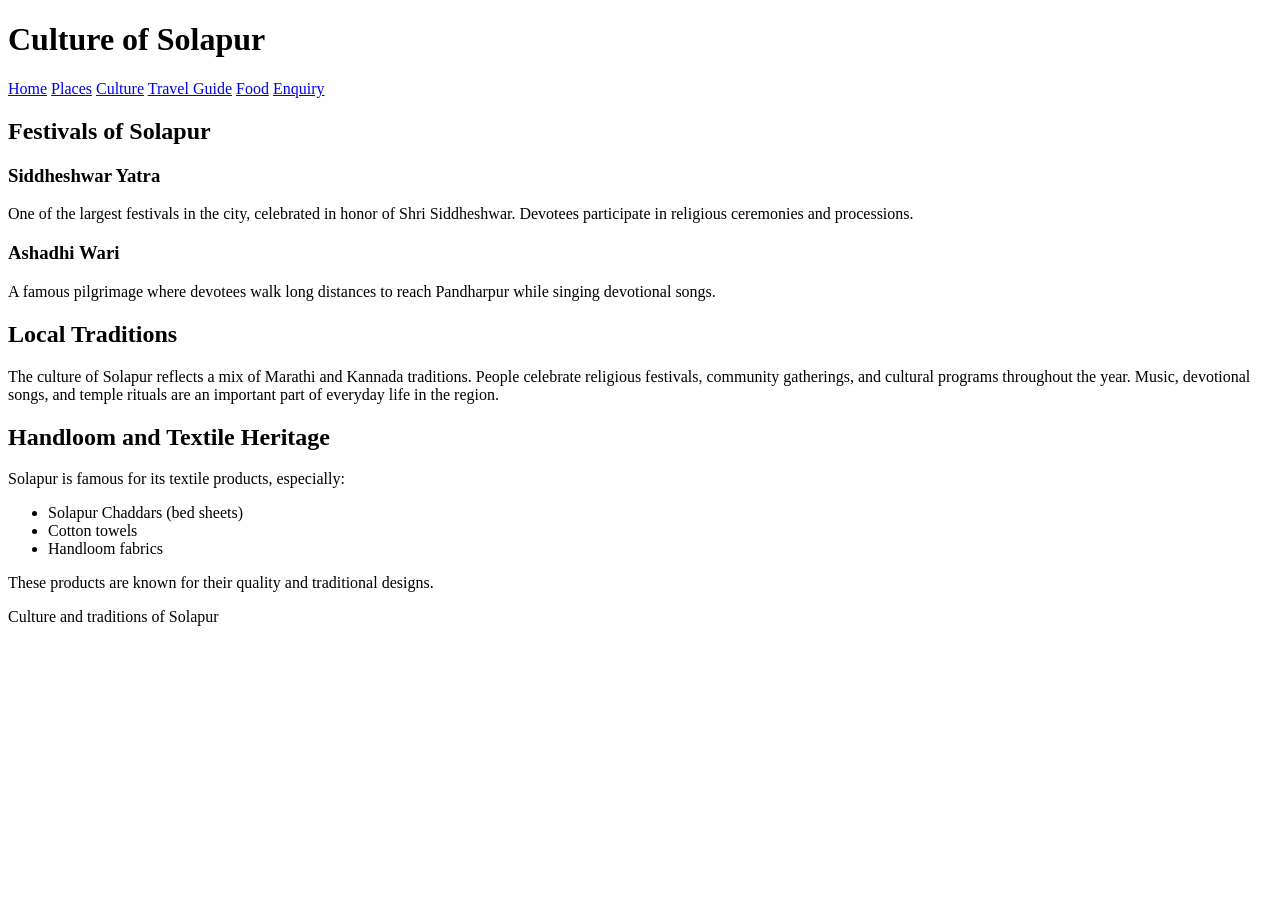
==== culture.html @ c8992318 "Create culture.html" ====
<!DOCTYPE html>
<html>
<head>
<title>Culture of Solapur</title>
<link rel="stylesheet" href="style.css">
</head>

<body>

<header>
<h1>Culture of Solapur</h1>

<nav>
<a href="index.html">Home</a>
<a href="places.html">Places</a>
<a href="culture.html">Culture</a>
<a href="travel.html">Travel Guide</a>
<a href="food.html">Food</a>
<a href="enquiry.html">Enquiry</a>
</nav>
</header>

<section>

<h2>Festivals of Solapur</h2>

<h3>Siddheshwar Yatra</h3>

<p>
One of the largest festivals in the city, celebrated in honor of Shri Siddheshwar.
Devotees participate in religious ceremonies and processions.
</p>

<h3>Ashadhi Wari</h3>

<p>
A famous pilgrimage where devotees walk long distances to reach Pandharpur while
singing devotional songs.
</p>


<h2>Local Traditions</h2>

<p>
The culture of Solapur reflects a mix of Marathi and Kannada traditions. People celebrate
religious festivals, community gatherings, and cultural programs throughout the year.
Music, devotional songs, and temple rituals are an important part of everyday life in the region.
</p>


<h2>Handloom and Textile Heritage</h2>

<p>
Solapur is famous for its textile products, especially:
</p>

<ul>
<li>Solapur Chaddars (bed sheets)</li>
<li>Cotton towels</li>
<li>Handloom fabrics</li>
</ul>

<p>
These products are known for their quality and traditional designs.
</p>

</section>

<footer>
<p>Culture and traditions of Solapur</p>
</footer>

</body>
</html>
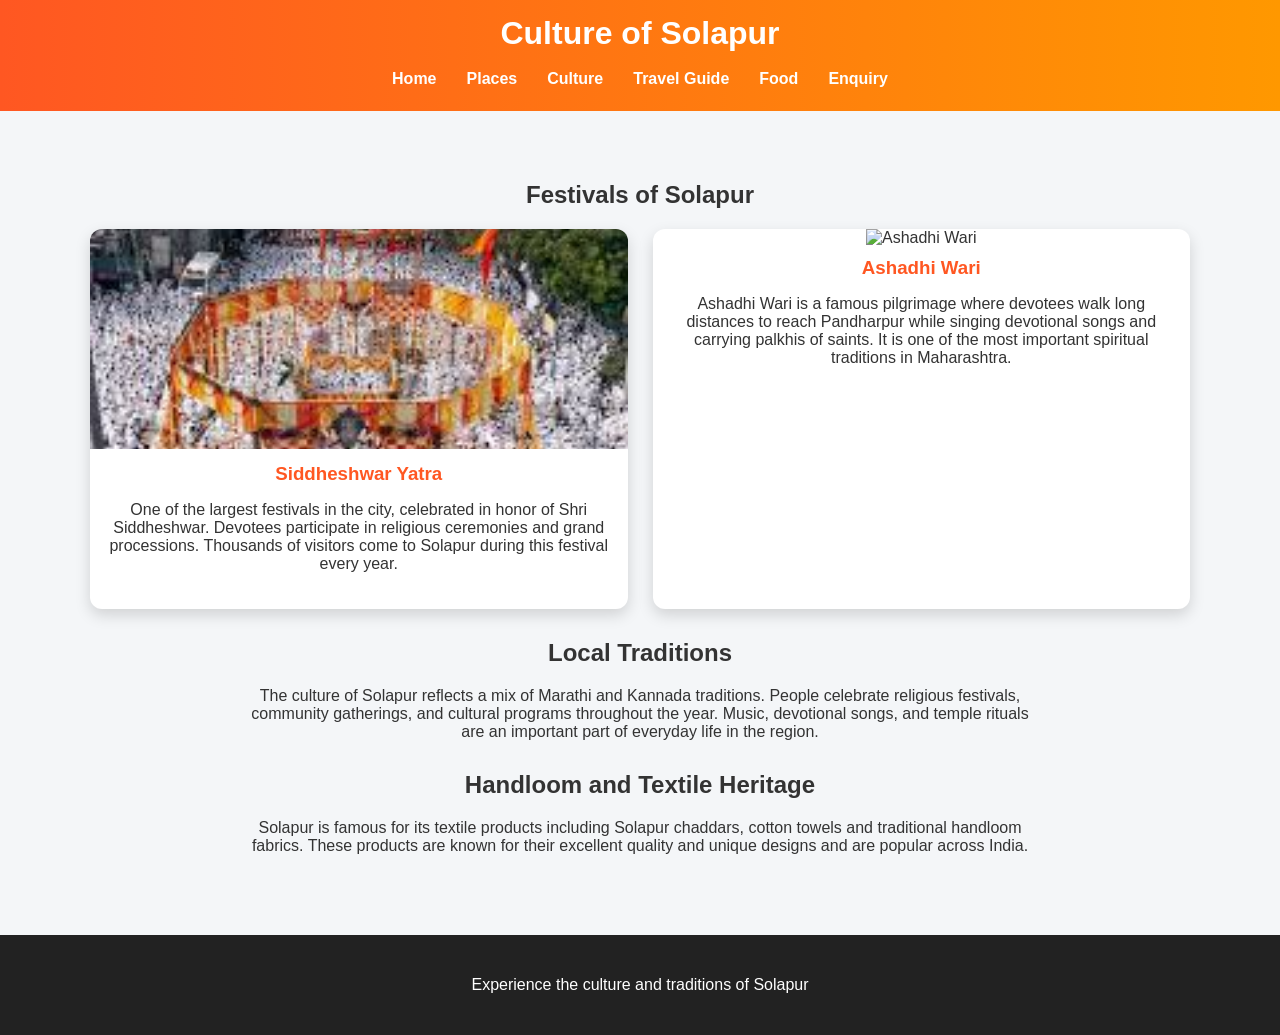
==== commit f115618d: "Update culture.html" ====
--- a/culture.html
+++ b/culture.html
@@ -3,11 +3,58 @@
 <head>
 <title>Culture of Solapur</title>
 <link rel="stylesheet" href="style.css">
+
+<style>
+
+.culture-gallery{
+display:grid;
+grid-template-columns:repeat(auto-fit,minmax(300px,1fr));
+gap:25px;
+margin-top:20px;
+}
+
+.culture-card{
+background:white;
+border-radius:12px;
+overflow:hidden;
+box-shadow:0 6px 15px rgba(0,0,0,0.15);
+transition:0.3s;
+text-align:center;
+}
+
+.culture-card:hover{
+transform:translateY(-6px);
+box-shadow:0 10px 25px rgba(0,0,0,0.25);
+}
+
+.culture-card img{
+width:100%;
+height:220px;
+object-fit:cover;
+}
+
+.culture-card h3{
+color:#ff5722;
+margin:10px 0;
+}
+
+.culture-card p{
+padding:0 15px 20px;
+}
+
+.section-title{
+text-align:center;
+margin-top:30px;
+}
+
+</style>
+
 </head>
 
 <body>
 
 <header>
+
 <h1>Culture of Solapur</h1>
 
 <nav>
@@ -18,56 +65,70 @@
 <a href="food.html">Food</a>
 <a href="enquiry.html">Enquiry</a>
 </nav>
+
 </header>
 
 <section>
 
-<h2>Festivals of Solapur</h2>
+<h2 class="section-title">Festivals of Solapur</h2>
+
+<div class="culture-gallery">
+
+<div class="culture-card">
+
+<img src="images/yatra.jpg" alt="Siddheshwar Yatra">
 
 <h3>Siddheshwar Yatra</h3>
 
 <p>
 One of the largest festivals in the city, celebrated in honor of Shri Siddheshwar.
-Devotees participate in religious ceremonies and processions.
+Devotees participate in religious ceremonies and grand processions.
+Thousands of visitors come to Solapur during this festival every year.
 </p>
+
+</div>
+
+<div class="culture-card">
+
+<img src="images/vari.jpg" alt="Ashadhi Wari">
 
 <h3>Ashadhi Wari</h3>
 
 <p>
-A famous pilgrimage where devotees walk long distances to reach Pandharpur while
-singing devotional songs.
+Ashadhi Wari is a famous pilgrimage where devotees walk long distances to reach
+Pandharpur while singing devotional songs and carrying palkhis of saints.
+It is one of the most important spiritual traditions in Maharashtra.
+</p>
+
+</div>
+
+</div>
+
+
+<h2 class="section-title">Local Traditions</h2>
+
+<p style="text-align:center; max-width:800px; margin:auto;">
+The culture of Solapur reflects a mix of Marathi and Kannada traditions.
+People celebrate religious festivals, community gatherings, and cultural programs
+throughout the year. Music, devotional songs, and temple rituals are an important
+part of everyday life in the region.
 </p>
 
 
-<h2>Local Traditions</h2>
+<h2 class="section-title">Handloom and Textile Heritage</h2>
 
-<p>
-The culture of Solapur reflects a mix of Marathi and Kannada traditions. People celebrate
-religious festivals, community gatherings, and cultural programs throughout the year.
-Music, devotional songs, and temple rituals are an important part of everyday life in the region.
-</p>
-
-
-<h2>Handloom and Textile Heritage</h2>
-
-<p>
-Solapur is famous for its textile products, especially:
-</p>
-
-<ul>
-<li>Solapur Chaddars (bed sheets)</li>
-<li>Cotton towels</li>
-<li>Handloom fabrics</li>
-</ul>
-
-<p>
-These products are known for their quality and traditional designs.
+<p style="text-align:center; max-width:800px; margin:auto;">
+Solapur is famous for its textile products including Solapur chaddars, cotton
+towels and traditional handloom fabrics. These products are known for their
+excellent quality and unique designs and are popular across India.
 </p>
 
 </section>
 
 <footer>
-<p>Culture and traditions of Solapur</p>
+
+<p>Experience the culture and traditions of Solapur</p>
+
 </footer>
 
 </body>
--- a/style.css
+++ b/style.css
@@ -0,0 +1,181 @@
+body{
+margin:0;
+font-family: 'Segoe UI', Arial;
+background:#f4f6f8;
+color:#333;
+}
+
+/* NAVBAR */
+
+header{
+background:linear-gradient(90deg,#ff5722,#ff9800);
+padding:15px;
+position:sticky;
+top:0;
+z-index:1000;
+}
+
+header h1{
+color:white;
+margin:0;
+text-align:center;
+}
+
+nav{
+display:flex;
+justify-content:center;
+flex-wrap:wrap;
+margin-top:10px;
+}
+
+nav a{
+color:white;
+text-decoration:none;
+margin:8px 15px;
+font-weight:bold;
+transition:0.3s;
+}
+
+nav a:hover{
+color:#222;
+background:white;
+padding:5px 10px;
+border-radius:5px;
+}
+
+/* HERO BANNER */
+
+.hero{
+height:400px;
+background:url("images/pandharpur1.jpg") center/cover no-repeat;
+display:flex;
+align-items:center;
+justify-content:center;
+color:white;
+text-align:center;
+}
+
+.hero h2{
+font-size:40px;
+background:rgba(0,0,0,0.5);
+padding:20px;
+border-radius:10px;
+}
+
+/* SECTIONS */
+
+section{
+padding:40px;
+max-width:1100px;
+margin:auto;
+}
+
+/* CARD GRID */
+
+.grid{
+display:grid;
+grid-template-columns:repeat(auto-fit,minmax(250px,1fr));
+gap:25px;
+margin-top:25px;
+}
+
+.card{
+background:white;
+border-radius:12px;
+overflow:hidden;
+box-shadow:0 6px 15px rgba(0,0,0,0.1);
+transition:0.3s;
+text-align:center;
+}
+
+.card:hover{
+transform:translateY(-6px);
+box-shadow:0 10px 25px rgba(0,0,0,0.2);
+}
+
+.card img{
+width:100%;
+height:200px;
+object-fit:cover;
+}
+
+.card h3{
+color:#ff5722;
+}
+
+.card p{
+padding:10px 15px 20px;
+}
+
+/* IMAGE GALLERY */
+
+.gallery{
+display:flex;
+flex-wrap:wrap;
+gap:15px;
+margin-top:20px;
+}
+
+.gallery img{
+width:300px;
+border-radius:10px;
+box-shadow:0 4px 10px rgba(0,0,0,0.2);
+}
+
+/* FORM */
+
+form{
+max-width:500px;
+margin:auto;
+display:flex;
+flex-direction:column;
+}
+
+input, textarea{
+padding:10px;
+margin:10px 0;
+border-radius:6px;
+border:1px solid #ccc;
+}
+
+button{
+background:#ff5722;
+color:white;
+border:none;
+padding:12px;
+font-size:16px;
+border-radius:6px;
+cursor:pointer;
+}
+
+button:hover{
+background:#e64a19;
+}
+
+/* FOOTER */
+
+footer{
+background:#222;
+color:white;
+text-align:center;
+padding:25px;
+margin-top:40px;
+}
+
+/* MOBILE */
+
+@media(max-width:768px){
+
+.hero{
+height:250px;
+}
+
+.hero h2{
+font-size:28px;
+}
+
+section{
+padding:20px;
+}
+
+}
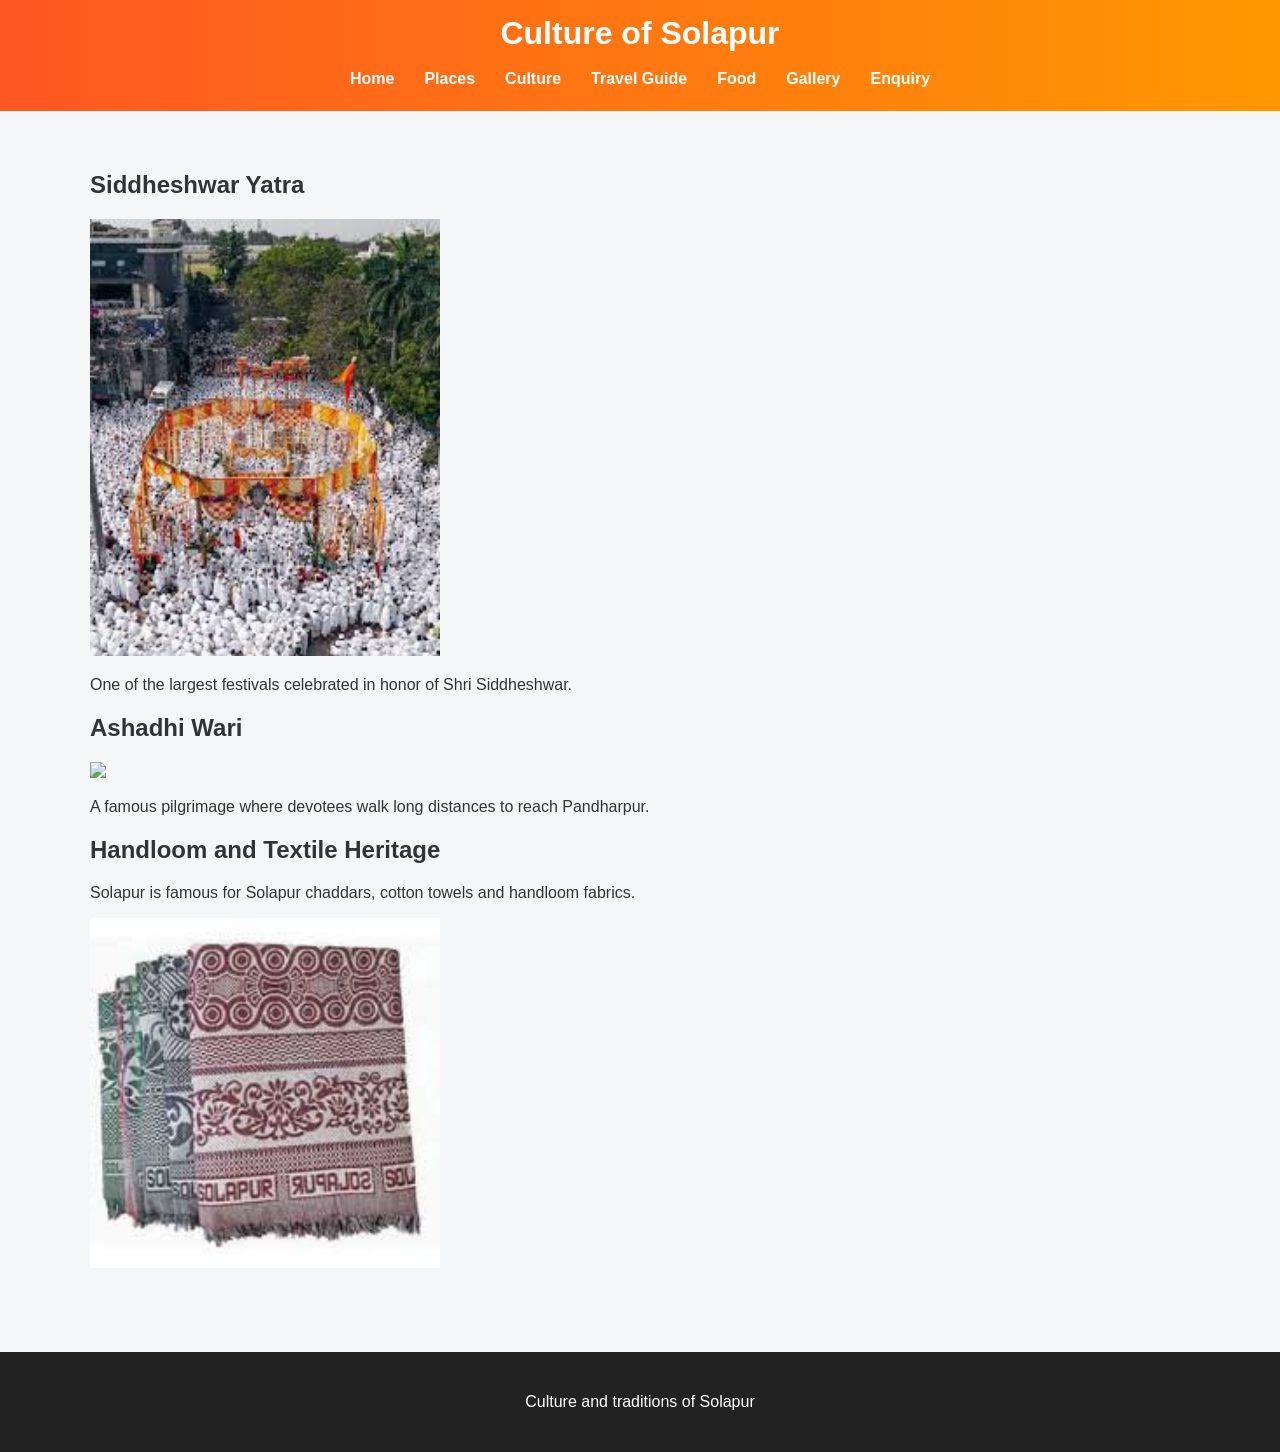
==== commit 653f0bb2: "Update culture.html" ====
--- a/culture.html
+++ b/culture.html
@@ -3,52 +3,6 @@
 <head>
 <title>Culture of Solapur</title>
 <link rel="stylesheet" href="style.css">
-
-<style>
-
-.culture-gallery{
-display:grid;
-grid-template-columns:repeat(auto-fit,minmax(300px,1fr));
-gap:25px;
-margin-top:20px;
-}
-
-.culture-card{
-background:white;
-border-radius:12px;
-overflow:hidden;
-box-shadow:0 6px 15px rgba(0,0,0,0.15);
-transition:0.3s;
-text-align:center;
-}
-
-.culture-card:hover{
-transform:translateY(-6px);
-box-shadow:0 10px 25px rgba(0,0,0,0.25);
-}
-
-.culture-card img{
-width:100%;
-height:220px;
-object-fit:cover;
-}
-
-.culture-card h3{
-color:#ff5722;
-margin:10px 0;
-}
-
-.culture-card p{
-padding:0 15px 20px;
-}
-
-.section-title{
-text-align:center;
-margin-top:30px;
-}
-
-</style>
-
 </head>
 
 <body>
@@ -63,6 +17,7 @@
 <a href="culture.html">Culture</a>
 <a href="travel.html">Travel Guide</a>
 <a href="food.html">Food</a>
+<a href="gallery.html">Gallery</a>
 <a href="enquiry.html">Enquiry</a>
 </nav>
 
@@ -70,65 +25,34 @@
 
 <section>
 
-<h2 class="section-title">Festivals of Solapur</h2>
+<h2>Siddheshwar Yatra</h2>
 
-<div class="culture-gallery">
-
-<div class="culture-card">
-
-<img src="images/yatra.jpg" alt="Siddheshwar Yatra">
-
-<h3>Siddheshwar Yatra</h3>
+<img src="images/yatra.jpg" width="350">
 
 <p>
-One of the largest festivals in the city, celebrated in honor of Shri Siddheshwar.
-Devotees participate in religious ceremonies and grand processions.
-Thousands of visitors come to Solapur during this festival every year.
+One of the largest festivals celebrated in honor of Shri Siddheshwar.
 </p>
 
-</div>
+<h2>Ashadhi Wari</h2>
 
-<div class="culture-card">
-
-<img src="images/vari.jpg" alt="Ashadhi Wari">
-
-<h3>Ashadhi Wari</h3>
+<img src="images/vari.jpg" width="350">
 
 <p>
-Ashadhi Wari is a famous pilgrimage where devotees walk long distances to reach
-Pandharpur while singing devotional songs and carrying palkhis of saints.
-It is one of the most important spiritual traditions in Maharashtra.
+A famous pilgrimage where devotees walk long distances to reach Pandharpur.
 </p>
 
-</div>
+<h2>Handloom and Textile Heritage</h2>
 
-</div>
-
-
-<h2 class="section-title">Local Traditions</h2>
-
-<p style="text-align:center; max-width:800px; margin:auto;">
-The culture of Solapur reflects a mix of Marathi and Kannada traditions.
-People celebrate religious festivals, community gatherings, and cultural programs
-throughout the year. Music, devotional songs, and temple rituals are an important
-part of everyday life in the region.
+<p>
+Solapur is famous for Solapur chaddars, cotton towels and handloom fabrics.
 </p>
 
-
-<h2 class="section-title">Handloom and Textile Heritage</h2>
-
-<p style="text-align:center; max-width:800px; margin:auto;">
-Solapur is famous for its textile products including Solapur chaddars, cotton
-towels and traditional handloom fabrics. These products are known for their
-excellent quality and unique designs and are popular across India.
-</p>
+<img src="images/chadar.jpg" width="350">
 
 </section>
 
 <footer>
-
-<p>Experience the culture and traditions of Solapur</p>
-
+<p>Culture and traditions of Solapur</p>
 </footer>
 
 </body>
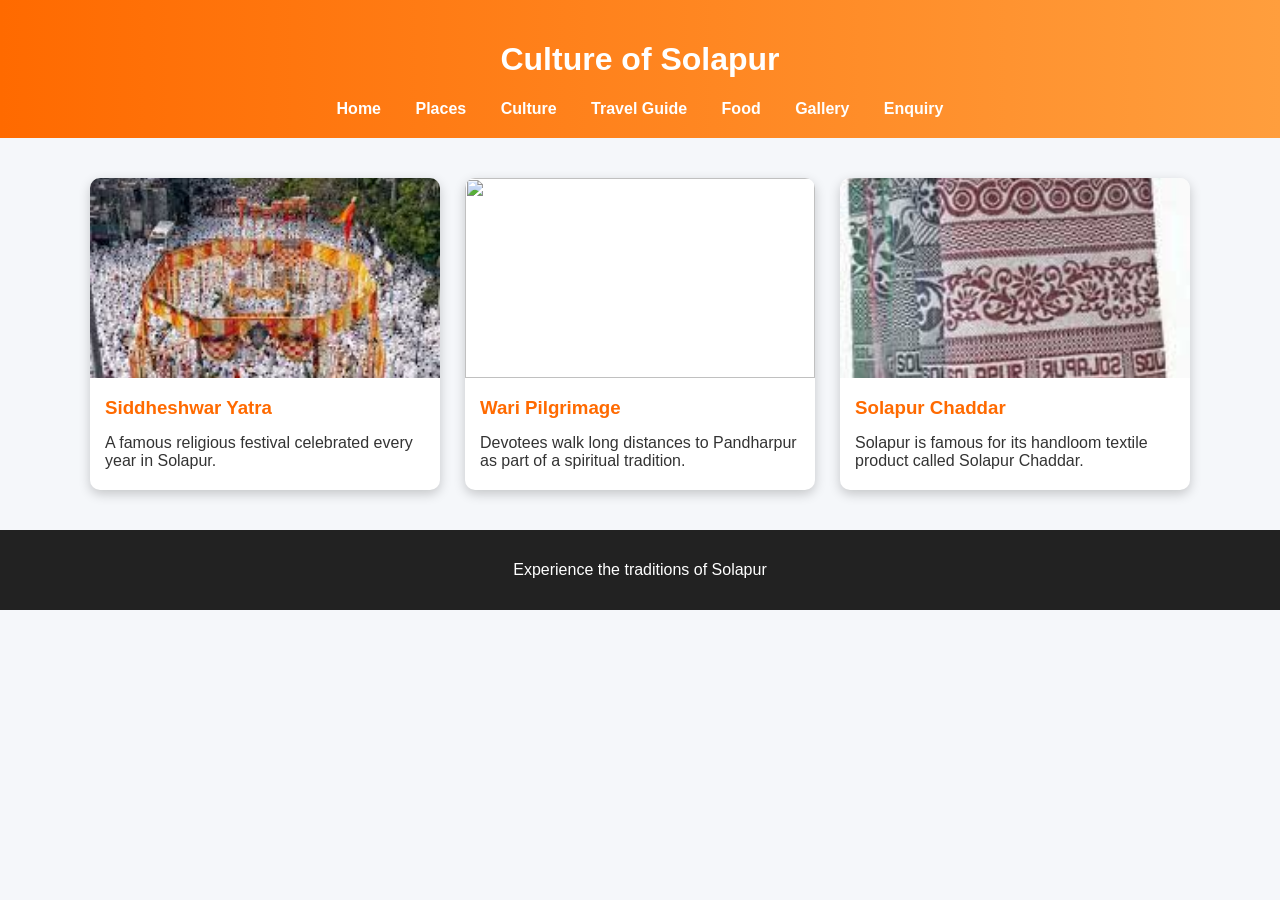
==== commit 3eb64f58: "Update culture.html" ====
--- a/culture.html
+++ b/culture.html
@@ -1,8 +1,10 @@
 <!DOCTYPE html>
 <html>
 <head>
-<title>Culture of Solapur</title>
+
+<title>Culture</title>
 <link rel="stylesheet" href="style.css">
+
 </head>
 
 <body>
@@ -23,37 +25,39 @@
 
 </header>
 
+
 <section>
 
-<h2>Siddheshwar Yatra</h2>
+<div class="cards">
 
-<img src="images/yatra.jpg" width="350">
+<div class="card">
+<img src="images/yatra.jpg">
+<h3>Siddheshwar Yatra</h3>
+<p>A famous religious festival celebrated every year in Solapur.</p>
+</div>
 
-<p>
-One of the largest festivals celebrated in honor of Shri Siddheshwar.
-</p>
+<div class="card">
+<img src="images/vari.jpg">
+<h3>Wari Pilgrimage</h3>
+<p>Devotees walk long distances to Pandharpur as part of a spiritual tradition.</p>
+</div>
 
-<h2>Ashadhi Wari</h2>
+<div class="card">
+<img src="images/chadar.jpg">
+<h3>Solapur Chaddar</h3>
+<p>Solapur is famous for its handloom textile product called Solapur Chaddar.</p>
+</div>
 
-<img src="images/vari.jpg" width="350">
-
-<p>
-A famous pilgrimage where devotees walk long distances to reach Pandharpur.
-</p>
-
-<h2>Handloom and Textile Heritage</h2>
-
-<p>
-Solapur is famous for Solapur chaddars, cotton towels and handloom fabrics.
-</p>
-
-<img src="images/chadar.jpg" width="350">
+</div>
 
 </section>
 
 <footer>
-<p>Culture and traditions of Solapur</p>
+
+<p>Experience the traditions of Solapur</p>
+
 </footer>
 
 </body>
+
 </html>
--- a/style.css
+++ b/style.css
@@ -1,96 +1,66 @@
 body{
 margin:0;
-font-family: 'Segoe UI', Arial;
-background:#f4f6f8;
+font-family:Segoe UI,Arial;
+background:#f5f7fa;
 color:#333;
 }
 
-/* NAVBAR */
-
 header{
-background:linear-gradient(90deg,#ff5722,#ff9800);
-padding:15px;
-position:sticky;
-top:0;
-z-index:1000;
-}
-
-header h1{
+background:linear-gradient(90deg,#ff6a00,#ff9e3d);
+padding:20px;
+text-align:center;
 color:white;
-margin:0;
-text-align:center;
-}
-
-nav{
-display:flex;
-justify-content:center;
-flex-wrap:wrap;
-margin-top:10px;
 }
 
 nav a{
 color:white;
+margin:0 15px;
 text-decoration:none;
-margin:8px 15px;
 font-weight:bold;
-transition:0.3s;
 }
 
 nav a:hover{
-color:#222;
-background:white;
-padding:5px 10px;
-border-radius:5px;
+text-decoration:underline;
 }
 
-/* HERO BANNER */
-
 .hero{
-height:400px;
-background:url("images/pandharpur1.jpg") center/cover no-repeat;
+height:420px;
+background:url("images/pandharpur2.jpg") center/cover no-repeat;
 display:flex;
+flex-direction:column;
+justify-content:center;
 align-items:center;
-justify-content:center;
 color:white;
 text-align:center;
 }
 
-.hero h2{
-font-size:40px;
-background:rgba(0,0,0,0.5);
-padding:20px;
-border-radius:10px;
+.hero h1{
+font-size:48px;
+text-shadow:2px 2px 6px black;
 }
 
-/* SECTIONS */
-
 section{
-padding:40px;
 max-width:1100px;
 margin:auto;
+padding:40px 20px;
 }
 
-/* CARD GRID */
-
-.grid{
+.cards{
 display:grid;
 grid-template-columns:repeat(auto-fit,minmax(250px,1fr));
 gap:25px;
-margin-top:25px;
 }
 
 .card{
 background:white;
-border-radius:12px;
+border-radius:10px;
+box-shadow:0 4px 12px rgba(0,0,0,0.2);
 overflow:hidden;
-box-shadow:0 6px 15px rgba(0,0,0,0.1);
 transition:0.3s;
-text-align:center;
 }
 
 .card:hover{
-transform:translateY(-6px);
-box-shadow:0 10px 25px rgba(0,0,0,0.2);
+transform:translateY(-5px);
 }
 
 .card img{
@@ -100,82 +70,92 @@
 }
 
 .card h3{
-color:#ff5722;
+margin:15px;
+color:#ff6a00;
 }
 
 .card p{
-padding:10px 15px 20px;
+margin:0 15px 20px;
 }
 
-/* IMAGE GALLERY */
-
-.gallery{
-display:flex;
-flex-wrap:wrap;
-gap:15px;
-margin-top:20px;
+.gallery-grid{
+display:grid;
+grid-template-columns:repeat(auto-fit,minmax(220px,1fr));
+gap:20px;
 }
 
-.gallery img{
-width:300px;
-border-radius:10px;
+.gallery-grid img{
+width:100%;
+height:180px;
+object-fit:cover;
+border-radius:8px;
+cursor:pointer;
+transition:0.3s;
+}
+
+.gallery-grid img:hover{
+transform:scale(1.05);
+}
+
+.popup{
+display:none;
+position:fixed;
+top:0;
+left:0;
+width:100%;
+height:100%;
+background:rgba(0,0,0,0.8);
+justify-content:center;
+align-items:center;
+}
+
+.popup img{
+max-width:80%;
+max-height:80%;
+}
+
+.close{
+position:absolute;
+top:20px;
+right:40px;
+color:white;
+font-size:40px;
+cursor:pointer;
+}
+
+.form-box{
+max-width:450px;
+margin:auto;
+background:white;
+padding:30px;
+border-radius:8px;
 box-shadow:0 4px 10px rgba(0,0,0,0.2);
 }
 
-/* FORM */
-
-form{
-max-width:500px;
-margin:auto;
-display:flex;
-flex-direction:column;
-}
-
-input, textarea{
+.form-box input,
+.form-box textarea{
+width:100%;
 padding:10px;
-margin:10px 0;
-border-radius:6px;
+margin-bottom:15px;
 border:1px solid #ccc;
+border-radius:5px;
 }
 
 button{
-background:#ff5722;
+background:#ff6a00;
 color:white;
 border:none;
-padding:12px;
+padding:10px;
 font-size:16px;
-border-radius:6px;
 cursor:pointer;
 }
-
-button:hover{
-background:#e64a19;
-}
-
-/* FOOTER */
 
 footer{
 background:#222;
 color:white;
 text-align:center;
-padding:25px;
-margin-top:40px;
+padding:15px;
 }
 
-/* MOBILE */
 
-@media(max-width:768px){
 
-.hero{
-height:250px;
-}
-
-.hero h2{
-font-size:28px;
-}
-
-section{
-padding:20px;
-}
-
-}
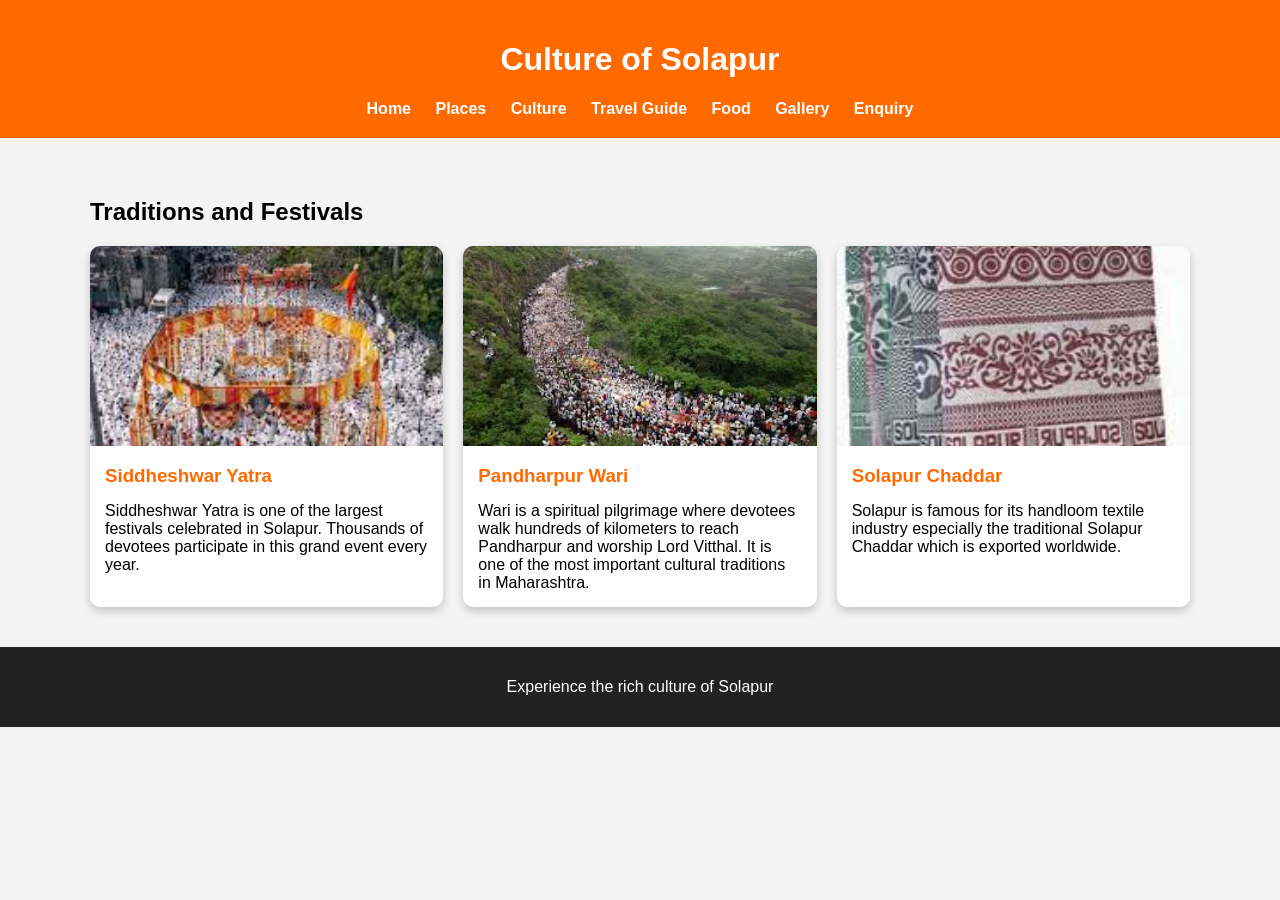
==== commit a23c3fd8: "Update culture.html" ====
--- a/culture.html
+++ b/culture.html
@@ -2,7 +2,7 @@
 <html>
 <head>
 
-<title>Culture</title>
+<title>Culture of Solapur</title>
 <link rel="stylesheet" href="style.css">
 
 </head>
@@ -28,36 +28,48 @@
 
 <section>
 
+<h2>Traditions and Festivals</h2>
+
 <div class="cards">
 
 <div class="card">
 <img src="images/yatra.jpg">
 <h3>Siddheshwar Yatra</h3>
-<p>A famous religious festival celebrated every year in Solapur.</p>
+<p>
+Siddheshwar Yatra is one of the largest festivals celebrated in Solapur.
+Thousands of devotees participate in this grand event every year.
+</p>
 </div>
 
+
 <div class="card">
-<img src="images/vari.jpg">
-<h3>Wari Pilgrimage</h3>
-<p>Devotees walk long distances to Pandharpur as part of a spiritual tradition.</p>
+<img src="images/wari.jpg">
+<h3>Pandharpur Wari</h3>
+<p>
+Wari is a spiritual pilgrimage where devotees walk hundreds of kilometers
+to reach Pandharpur and worship Lord Vitthal. It is one of the most
+important cultural traditions in Maharashtra.
+</p>
 </div>
+
 
 <div class="card">
 <img src="images/chadar.jpg">
 <h3>Solapur Chaddar</h3>
-<p>Solapur is famous for its handloom textile product called Solapur Chaddar.</p>
+<p>
+Solapur is famous for its handloom textile industry especially
+the traditional Solapur Chaddar which is exported worldwide.
+</p>
 </div>
 
 </div>
 
 </section>
 
+
 <footer>
-
-<p>Experience the traditions of Solapur</p>
-
+<p>Experience the rich culture of Solapur</p>
 </footer>
 
 </body>
-
 </html>
--- a/style.css
+++ b/style.css
@@ -1,66 +1,48 @@
 body{
+font-family:Arial;
 margin:0;
-font-family:Segoe UI,Arial;
-background:#f5f7fa;
-color:#333;
+background:#f4f4f4;
 }
 
 header{
-background:linear-gradient(90deg,#ff6a00,#ff9e3d);
+background:#ff6a00;
+color:white;
+text-align:center;
 padding:20px;
-text-align:center;
-color:white;
 }
 
 nav a{
 color:white;
-margin:0 15px;
+margin:10px;
 text-decoration:none;
 font-weight:bold;
 }
 
-nav a:hover{
-text-decoration:underline;
-}
-
 .hero{
-height:420px;
-background:url("images/pandharpur2.jpg") center/cover no-repeat;
-display:flex;
-flex-direction:column;
-justify-content:center;
-align-items:center;
+background:url("images/pandharpur2.jpg");
+background-size:cover;
 color:white;
 text-align:center;
-}
-
-.hero h1{
-font-size:48px;
-text-shadow:2px 2px 6px black;
+padding:120px 20px;
 }
 
 section{
+padding:40px;
 max-width:1100px;
 margin:auto;
-padding:40px 20px;
 }
 
 .cards{
 display:grid;
 grid-template-columns:repeat(auto-fit,minmax(250px,1fr));
-gap:25px;
+gap:20px;
 }
 
 .card{
 background:white;
 border-radius:10px;
-box-shadow:0 4px 12px rgba(0,0,0,0.2);
+box-shadow:0 4px 10px rgba(0,0,0,0.2);
 overflow:hidden;
-transition:0.3s;
-}
-
-.card:hover{
-transform:translateY(-5px);
 }
 
 .card img{
@@ -75,78 +57,41 @@
 }
 
 .card p{
-margin:0 15px 20px;
+margin:15px;
 }
 
-.gallery-grid{
+.gallery{
 display:grid;
-grid-template-columns:repeat(auto-fit,minmax(220px,1fr));
+grid-template-columns:repeat(auto-fit,minmax(200px,1fr));
 gap:20px;
 }
 
-.gallery-grid img{
+.gallery img{
 width:100%;
 height:180px;
 object-fit:cover;
 border-radius:8px;
-cursor:pointer;
-transition:0.3s;
-}
-
-.gallery-grid img:hover{
-transform:scale(1.05);
-}
-
-.popup{
-display:none;
-position:fixed;
-top:0;
-left:0;
-width:100%;
-height:100%;
-background:rgba(0,0,0,0.8);
-justify-content:center;
-align-items:center;
-}
-
-.popup img{
-max-width:80%;
-max-height:80%;
-}
-
-.close{
-position:absolute;
-top:20px;
-right:40px;
-color:white;
-font-size:40px;
-cursor:pointer;
 }
 
 .form-box{
-max-width:450px;
+max-width:400px;
 margin:auto;
 background:white;
 padding:30px;
 border-radius:8px;
-box-shadow:0 4px 10px rgba(0,0,0,0.2);
 }
 
-.form-box input,
-.form-box textarea{
+input,textarea{
 width:100%;
 padding:10px;
 margin-bottom:15px;
-border:1px solid #ccc;
-border-radius:5px;
 }
 
 button{
 background:#ff6a00;
 color:white;
+padding:10px;
 border:none;
-padding:10px;
-font-size:16px;
 cursor:pointer;
 }
 
@@ -158,4 +103,3 @@
 }
 
 
-
